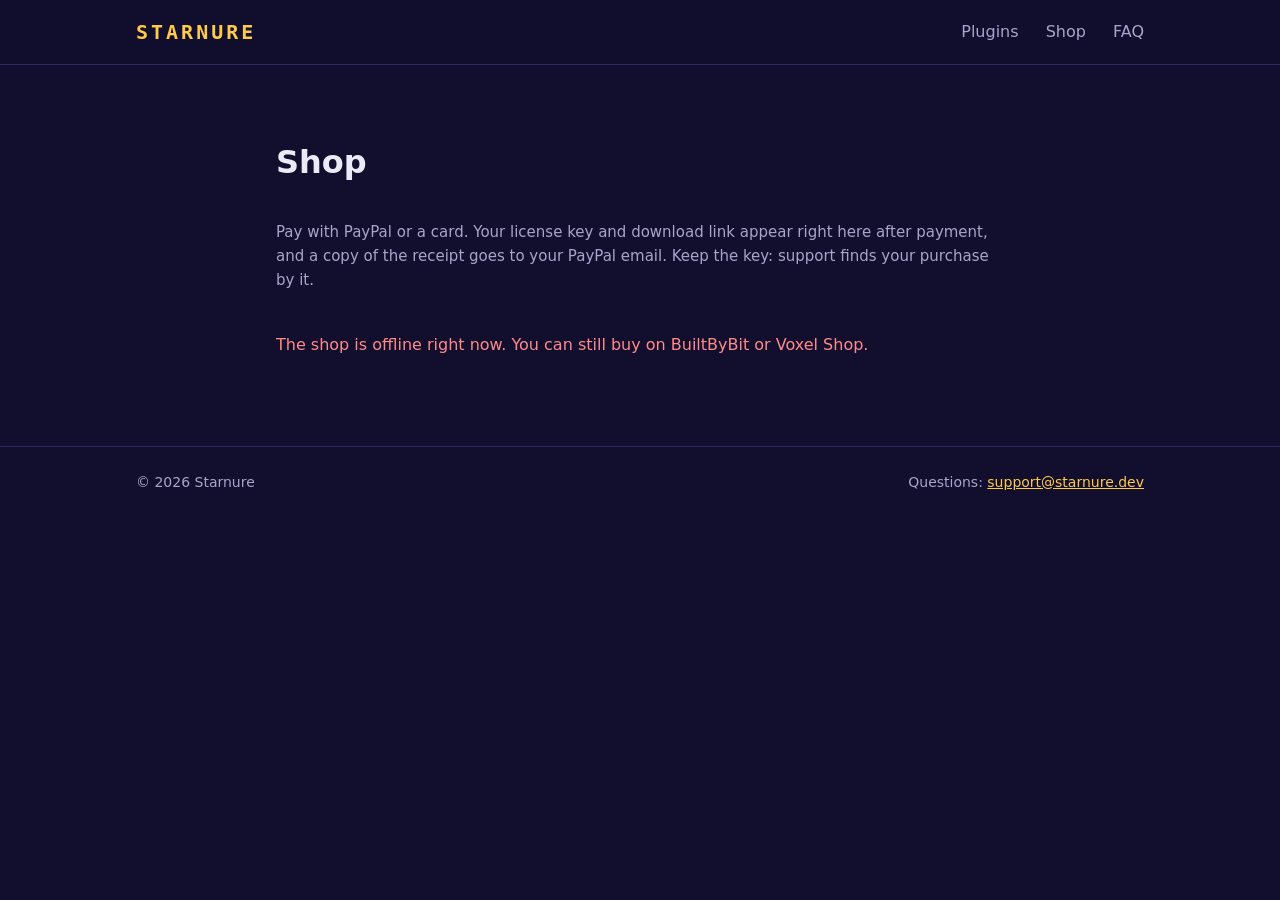
==== shop/index.html @ 362be395 "Redesign site, add Voxel Shop link, FAQ and shop page" ====
<!doctype html>
<html lang="en">
<head>
<meta charset="utf-8">
<meta name="viewport" content="width=device-width, initial-scale=1">
<title>Shop - Starnure</title>
<meta name="description" content="Buy Starnure plugins directly: instant license key and download.">
<link rel="stylesheet" href="/style.css">
<style>
  .shop-item { padding: 24px; display: grid; gap: 20px; grid-template-columns: 1fr 260px; align-items: center; }
  .shop-item h3 { margin: 0 0 6px; }
  .shop-item p { margin: 0; color: var(--muted); }
  .price { font-size: 28px; font-weight: 700; color: var(--gold); margin-top: 8px; }
  .result { margin-top: 32px; padding: 24px; border: 1px solid var(--gold); border-radius: 14px; background: var(--card); }
  .result code { display: inline-block; font-size: 18px; padding: 6px 12px; margin: 8px 0; user-select: all; }
  .note { color: var(--muted); font-size: 15px; }
  .error { color: #FF8A8A; }
  @media (max-width: 640px) { .shop-item { grid-template-columns: 1fr; } }
</style>
</head>
<body>
<header class="top">
  <div class="wrap">
    <a class="brand" href="/">STARNURE</a>
    <nav>
      <a href="/#plugins">Plugins</a>
      <a href="/shop/">Shop</a>
      <a href="/#faq">FAQ</a>
    </nav>
  </div>
</header>

<section>
  <div class="wrap narrow">
    <h2>Shop</h2>
    <p class="note">Pay with PayPal or a card. Your license key and download link appear right here after payment, and a copy of the receipt goes to your PayPal email. Keep the key: support finds your purchase by it.</p>
    <div id="items" class="grid" style="grid-template-columns: 1fr; margin-top: 24px;">
      <p class="note">Loading...</p>
    </div>
    <div id="result" class="result" hidden></div>
  </div>
</section>

<footer>
  <div class="wrap">
    <span>&copy; 2026 Starnure</span>
    <span>Questions: <a href="mailto:support@starnure.dev">support@starnure.dev</a></span>
  </div>
</footer>

<script>
  const API = location.hostname === "localhost" ? "http://localhost:8787" : "https://api.starnure.dev";
  const PAYPAL_CLIENT_ID = "PUT_PAYPAL_CLIENT_ID_HERE"; // public client id from developer.paypal.com
  const blurbs = {
    toxicrain: "Acid rain events, world decay, protective gear and antidotes. Spigot, Paper, Purpur 1.18 - 26.3.",
    relicssmp: "Relics with passives and abilities, PvP energy and Eclipse events. Paper, Purpur, Folia.",
  };
  const items = document.getElementById("items");
  const result = document.getElementById("result");

  function esc(s) {
    return String(s).replace(/[&<>"]/g, (c) => ({ "&": "&amp;", "<": "&lt;", ">": "&gt;", '"': "&quot;" }[c]));
  }

  function showKey(data) {
    result.hidden = false;
    result.innerHTML =
      `<h3>Thank you!</h3><p>Your license key:</p><code>${esc(data.key)}</code>` +
      (data.download_url ? `<p><a class="btn" href="${esc(data.download_url)}">Download the jar</a></p>` : "") +
      `<p class="note">Drop the jar into <code>plugins</code>, start the server once, put the key into ` +
      `<code>plugins/&lt;plugin&gt;/license.yml</code> and restart. Join our <a href="https://discord.gg/bHNzab9jDj">Discord</a> for updates.</p>`;
    result.scrollIntoView({ behavior: "smooth" });
  }

  function fail(msg) {
    result.hidden = false;
    result.innerHTML = `<p class="error">${esc(msg)}</p><p class="note">If you were charged, write to support@starnure.dev with your PayPal receipt.</p>`;
  }

  async function post(path, body) {
    const res = await fetch(API + path, { method: "POST", headers: { "Content-Type": "application/json" }, body: JSON.stringify(body || {}) });
    const data = await res.json();
    if (!res.ok) throw new Error(data.error || "Request failed");
    return data;
  }

  async function main() {
    let products;
    try {
      products = await fetch(API + "/v1/products").then((r) => r.json());
    } catch (e) {
      items.innerHTML = `<p class="error">The shop is offline right now. You can still buy on BuiltByBit or Voxel Shop.</p>`;
      return;
    }
    items.innerHTML = products.map((p) => `
      <div class="card shop-item" id="${esc(p.id)}">
        <div><h3>${esc(p.name)}</h3><p>${esc(blurbs[p.id] || "")}</p><div class="price">$${esc(p.price)}</div></div>
        <div id="pay-${esc(p.id)}"><p class="note">Payment is loading...</p></div>
      </div>`).join("");

    const sdk = document.createElement("script");
    sdk.src = `https://www.paypal.com/sdk/js?client-id=${encodeURIComponent(PAYPAL_CLIENT_ID)}&currency=USD&intent=capture`;
    sdk.onerror = () => products.forEach((p) => {
      document.getElementById("pay-" + p.id).innerHTML = `<p class="note">Payment is not available yet.</p>`;
    });
    sdk.onload = () => products.forEach((p) => {
      paypal.Buttons({
        style: { layout: "vertical", color: "gold", label: "pay" },
        createOrder: () => post("/v1/orders", { product: p.id }).then((o) => o.id),
        onApprove: (data) => post(`/v1/orders/${data.orderID}/capture`).then(showKey).catch((e) => fail(e.message)),
        onError: (e) => fail("Payment failed: " + e),
      }).render("#pay-" + p.id);
    });
    document.head.appendChild(sdk);
    if (location.hash) document.querySelector(location.hash)?.scrollIntoView();
  }
  main();
</script>
</body>
</html>
---- style.css ----
:root {
  --night: #1B1640;
  --night-deep: #120F2E;
  --gold: #FFC94A;
  --lilac: #9D8CFF;
  --text: #ECEAF7;
  --muted: #A9A4C9;
  --card: #1F1A4A;
  --line: #332B78;
}
* { box-sizing: border-box; }
html { scroll-behavior: smooth; }
body {
  margin: 0;
  background: var(--night-deep);
  color: var(--text);
  font: 16px/1.6 system-ui, -apple-system, "Segoe UI", Roboto, sans-serif;
}
a { color: var(--gold); }
code { background: #2A2363; border-radius: 4px; padding: 1px 6px; font-size: 14px; }
.wrap { max-width: 1040px; margin: 0 auto; padding: 0 16px; }
.narrow { max-width: 760px; }

.top { position: sticky; top: 0; z-index: 10; background: rgba(18, 15, 46, .88); backdrop-filter: blur(8px); border-bottom: 1px solid #2E2768; }
.top .wrap { display: flex; align-items: center; justify-content: space-between; height: 64px; }
.brand { font: 700 20px/1 ui-monospace, Consolas, monospace; letter-spacing: 3px; color: var(--gold); text-decoration: none; }
nav a { color: var(--muted); text-decoration: none; margin-left: 22px; }
nav a:hover { color: var(--text); }

.hero {
  padding: 88px 0 72px;
  background:
    radial-gradient(600px 300px at 85% 10%, rgba(157, 140, 255, .22), transparent 70%),
    radial-gradient(500px 260px at 10% 90%, rgba(255, 201, 74, .12), transparent 70%),
    var(--night);
}
.eyebrow { color: var(--lilac); text-transform: uppercase; letter-spacing: 2px; font-size: 13px; margin: 0 0 12px; }
.hero h1 { font-size: clamp(30px, 6vw, 52px); line-height: 1.1; margin: 0 0 20px; max-width: 760px; }
.hero h1 span { color: var(--gold); }
.lead { color: var(--muted); font-size: 18px; margin: 0 0 28px; max-width: 600px; }
.actions { display: flex; flex-wrap: wrap; gap: 12px; }
.stats { list-style: none; padding: 0; margin: 48px 0 0; display: flex; flex-wrap: wrap; gap: 40px; }
.stats b { display: block; font-size: 24px; color: var(--text); }
.stats span { color: var(--muted); font-size: 14px; }

section { padding: 72px 0; }
section.alt { background: var(--night); }
h2 { font-size: clamp(24px, 4vw, 32px); margin: 0 0 32px; }

.btn { display: inline-block; background: var(--gold); color: var(--night-deep); font-weight: 600; text-decoration: none; padding: 10px 18px; border-radius: 8px; border: 1px solid var(--gold); cursor: pointer; font-size: 15px; }
.btn:hover { filter: brightness(1.08); }
.btn.ghost { background: transparent; color: var(--text); border-color: #4A41A0; }
.btn.ghost:hover { border-color: var(--lilac); }

.grid { display: grid; gap: 24px; grid-template-columns: repeat(auto-fit, minmax(300px, 1fr)); }
.grid.three { grid-template-columns: repeat(auto-fit, minmax(220px, 1fr)); }
.grid.four { grid-template-columns: repeat(auto-fit, minmax(210px, 1fr)); }

.card { background: var(--card); border: 1px solid var(--line); border-radius: 14px; overflow: hidden; }
.card h3 { margin: 0; font-size: 22px; }
.product { display: flex; flex-direction: column; }
.product img, .product .placeholder { width: 100%; aspect-ratio: 2 / 1; height: auto; object-fit: cover; display: block; }
.product .placeholder { display: flex; align-items: center; justify-content: center; background: radial-gradient(circle at 50% 40%, #3A2F8F, #191446); }
.placeholder span { font: 700 28px/1 ui-monospace, Consolas, monospace; letter-spacing: 4px; color: var(--lilac); text-transform: uppercase; }
.product .body { padding: 24px; display: flex; flex-direction: column; flex: 1; }
.product p { color: var(--muted); margin: 12px 0 16px; }
.head { display: flex; align-items: center; justify-content: space-between; gap: 12px; }
.badge { font-size: 12px; font-weight: 600; color: var(--night-deep); background: var(--gold); border-radius: 999px; padding: 2px 10px; }
.badge.lilac { background: var(--lilac); }
.tags { margin: 0 0 16px; padding: 0; list-style: none; display: flex; flex-wrap: wrap; gap: 8px; }
.tags li { font-size: 13px; color: var(--lilac); border: 1px solid #3D3488; border-radius: 999px; padding: 2px 10px; }
.facts { margin: 0 0 24px; padding-left: 18px; color: var(--text); font-size: 15px; }
.facts li { margin-bottom: 4px; }
.stores { display: flex; flex-wrap: wrap; gap: 10px; margin-top: auto; }

.point { border-left: 2px solid var(--gold); padding: 4px 0 4px 16px; }
.point h3 { margin: 0 0 6px; font-size: 18px; }
.point p { margin: 0; color: var(--muted); font-size: 15px; }

details { border-bottom: 1px solid var(--line); padding: 16px 0; }
summary { cursor: pointer; font-weight: 600; font-size: 17px; }
details p { color: var(--muted); margin: 12px 0 0; }

.contact { display: block; padding: 24px; text-decoration: none; color: var(--text); transition: border-color .15s; }
.contact:hover { border-color: var(--gold); }
.contact p { margin: 6px 0 0; color: var(--muted); }

footer { border-top: 1px solid #2E2768; padding: 24px 0 40px; color: var(--muted); font-size: 14px; }
footer .wrap { display: flex; flex-wrap: wrap; justify-content: space-between; gap: 8px; }

@media (max-width: 560px) {
  nav a { margin-left: 14px; font-size: 15px; }
  nav a[href="#support"] { display: none; }
  .hero { padding: 56px 0 48px; }
  .stats { gap: 24px; }
  section { padding: 56px 0; }
}
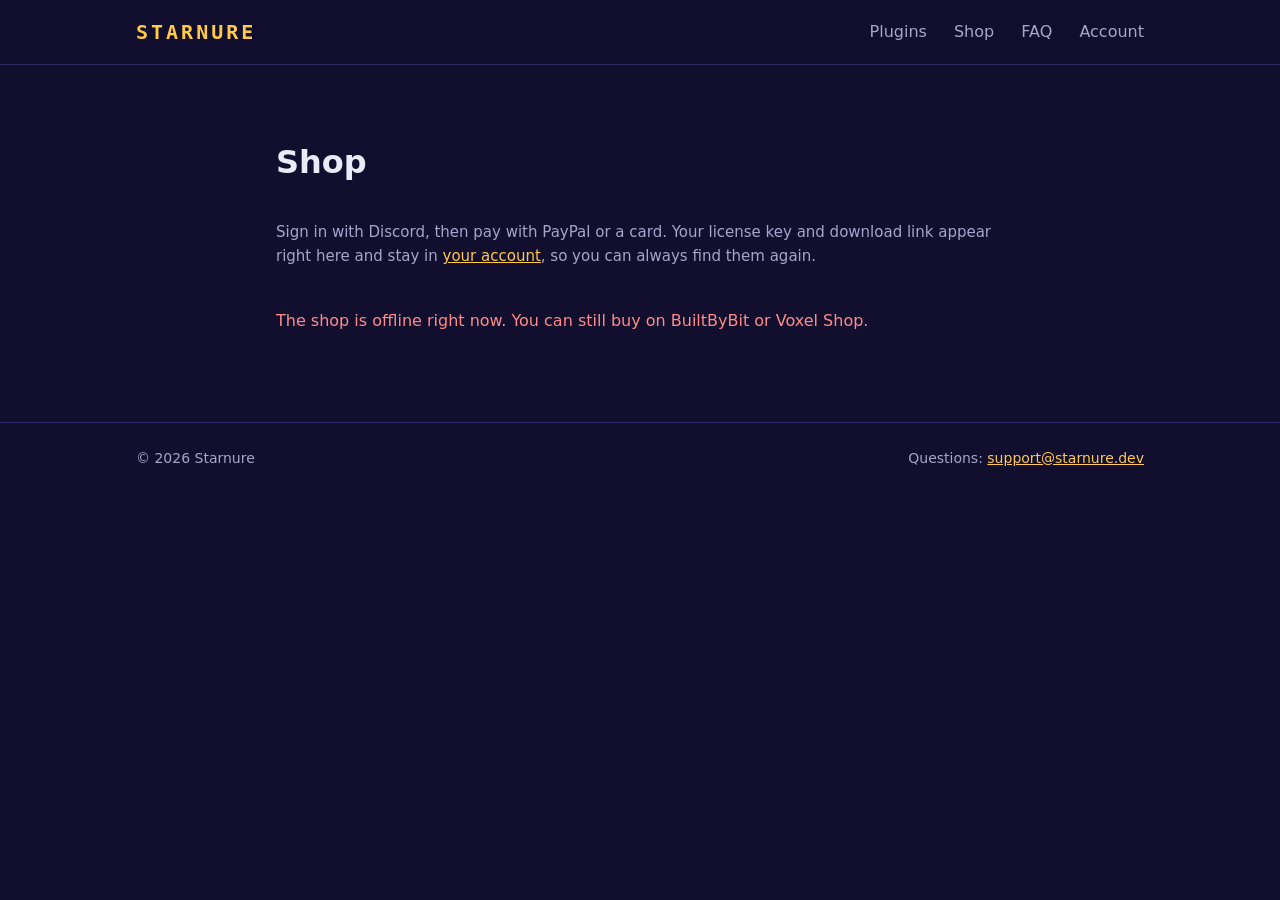
==== commit 73a06053: "Accounts: Discord sign-in, account page with keys and downloads" ====
--- a/shop/index.html
+++ b/shop/index.html
@@ -26,6 +26,7 @@
       <a href="/#plugins">Plugins</a>
       <a href="/shop/">Shop</a>
       <a href="/#faq">FAQ</a>
+      <a href="/account/">Account</a>
     </nav>
   </div>
 </header>
@@ -33,7 +34,7 @@
 <section>
   <div class="wrap narrow">
     <h2>Shop</h2>
-    <p class="note">Pay with PayPal or a card. Your license key and download link appear right here after payment, and a copy of the receipt goes to your PayPal email. Keep the key: support finds your purchase by it.</p>
+    <p class="note">Sign in with Discord, then pay with PayPal or a card. Your license key and download link appear right here and stay in <a href="/account/">your account</a>, so you can always find them again.</p>
     <div id="items" class="grid" style="grid-template-columns: 1fr; margin-top: 24px;">
       <p class="note">Loading...</p>
     </div>
@@ -48,9 +49,9 @@
   </div>
 </footer>
 
+<script src="/api.js"></script>
 <script>
-  const API = location.hostname === "localhost" ? "http://localhost:8787" : "https://api.starnure.dev";
-  const PAYPAL_CLIENT_ID = "PUT_PAYPAL_CLIENT_ID_HERE"; // public client id from developer.paypal.com
+  const PAYPAL_CLIENT_ID = "BAA57dIURIWRmkRblnAVLf-NzLwPO0x1obgJm0fHQusEAfMMPKxrz4thCH7140MUlUSH9qyUh_UGWi0ULI"; // sandbox; switch to live with PAYPAL_API
   const blurbs = {
     toxicrain: "Acid rain events, world decay, protective gear and antidotes. Spigot, Paper, Purpur 1.18 - 26.3.",
     relicssmp: "Relics with passives and abilities, PvP energy and Eclipse events. Paper, Purpur, Folia.",
@@ -58,36 +59,26 @@
   const items = document.getElementById("items");
   const result = document.getElementById("result");
 
-  function esc(s) {
-    return String(s).replace(/[&<>"]/g, (c) => ({ "&": "&amp;", "<": "&lt;", ">": "&gt;", '"': "&quot;" }[c]));
-  }
-
   function showKey(data) {
     result.hidden = false;
     result.innerHTML =
       `<h3>Thank you!</h3><p>Your license key:</p><code>${esc(data.key)}</code>` +
       (data.download_url ? `<p><a class="btn" href="${esc(data.download_url)}">Download the jar</a></p>` : "") +
       `<p class="note">Drop the jar into <code>plugins</code>, start the server once, put the key into ` +
-      `<code>plugins/&lt;plugin&gt;/license.yml</code> and restart. Join our <a href="https://discord.gg/bHNzab9jDj">Discord</a> for updates.</p>`;
+      `<code>plugins/&lt;plugin&gt;/license.yml</code> and restart. The key and download stay in <a href="/account/">your account</a>. ` +
+      `Join our <a href="https://discord.gg/bHNzab9jDj">Discord</a> for updates.</p>`;
     result.scrollIntoView({ behavior: "smooth" });
   }
 
   function fail(msg) {
     result.hidden = false;
-    result.innerHTML = `<p class="error">${esc(msg)}</p><p class="note">If you were charged, write to support@starnure.dev with your PayPal receipt.</p>`;
-  }
-
-  async function post(path, body) {
-    const res = await fetch(API + path, { method: "POST", headers: { "Content-Type": "application/json" }, body: JSON.stringify(body || {}) });
-    const data = await res.json();
-    if (!res.ok) throw new Error(data.error || "Request failed");
-    return data;
+    result.innerHTML = `<p class="error">${esc(msg)}</p><p class="note">If you were charged, the key is in <a href="/account/">your account</a>. Still missing? Write to support@starnure.dev with your PayPal receipt.</p>`;
   }
 
   async function main() {
-    let products;
+    let products, user;
     try {
-      products = await fetch(API + "/v1/products").then((r) => r.json());
+      [products, user] = await Promise.all([fetch(API + "/v1/products").then((r) => r.json()), me()]);
     } catch (e) {
       items.innerHTML = `<p class="error">The shop is offline right now. You can still buy on BuiltByBit or Voxel Shop.</p>`;
       return;
@@ -98,12 +89,21 @@
         <div id="pay-${esc(p.id)}"><p class="note">Payment is loading...</p></div>
       </div>`).join("");
 
+    if (!user) {
+      products.forEach((p) => {
+        document.getElementById("pay-" + p.id).innerHTML =
+          `<a class="btn" href="${esc(loginUrl())}">Sign in with Discord to buy</a>`;
+      });
+      return;
+    }
+
     const sdk = document.createElement("script");
     sdk.src = `https://www.paypal.com/sdk/js?client-id=${encodeURIComponent(PAYPAL_CLIENT_ID)}&currency=USD&intent=capture`;
     sdk.onerror = () => products.forEach((p) => {
       document.getElementById("pay-" + p.id).innerHTML = `<p class="note">Payment is not available yet.</p>`;
     });
     sdk.onload = () => products.forEach((p) => {
+      document.getElementById("pay-" + p.id).innerHTML = "";
       paypal.Buttons({
         style: { layout: "vertical", color: "gold", label: "pay" },
         createOrder: () => post("/v1/orders", { product: p.id }).then((o) => o.id),
